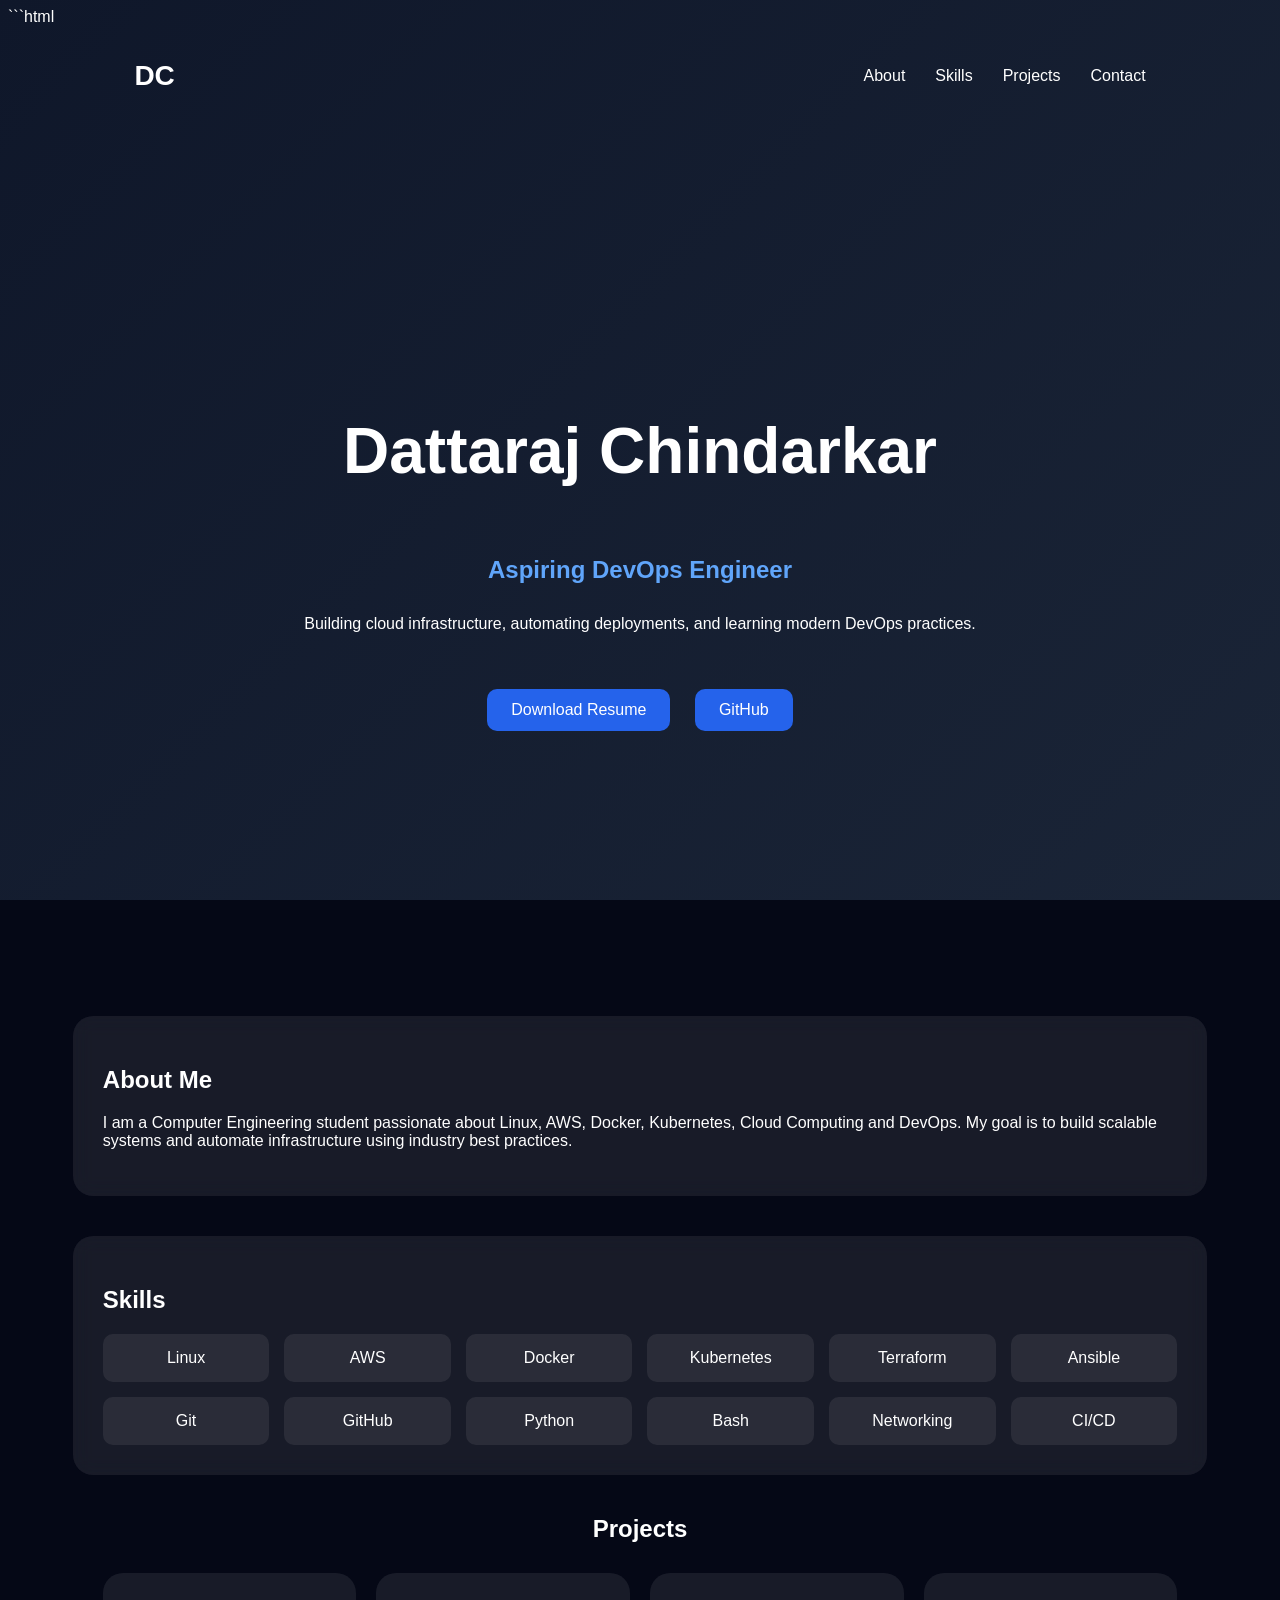
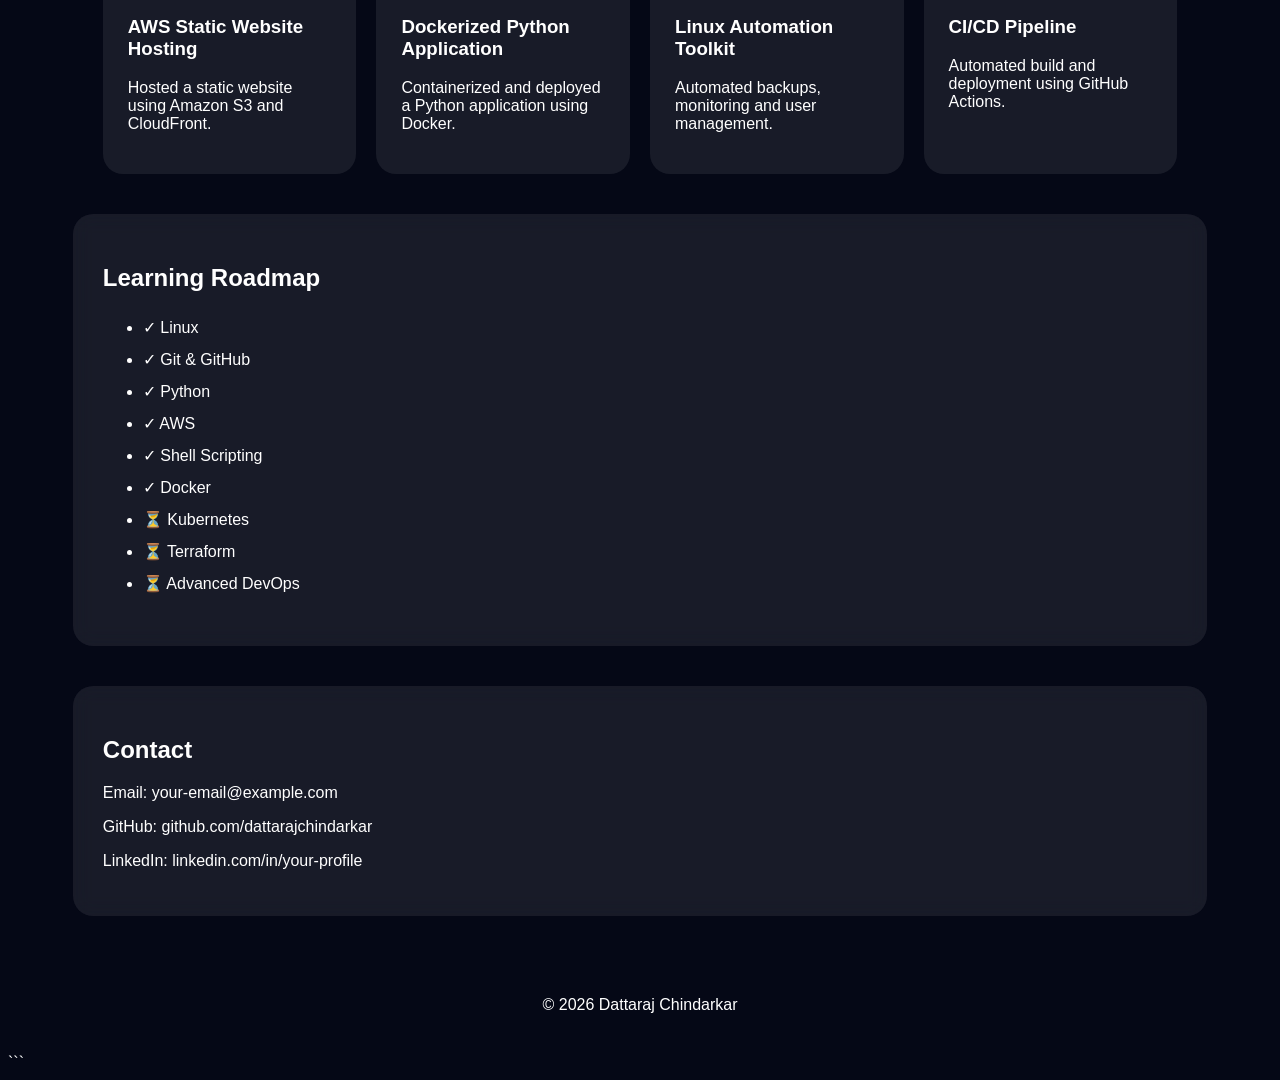
==== index.html @ cec2cd15 "adding files into main" ====
```html
<!DOCTYPE html>
<html lang="en">
<head>
    <meta charset="UTF-8">
    <meta name="viewport" content="width=device-width, initial-scale=1.0">
    <title>Dattaraj Chindarkar | DevOps Portfolio</title>
    <link rel="stylesheet" href="style.css">
</head>
<body>

<div class="background"></div>

<nav>
    <div class="logo">DC</div>

    <ul>
        <li><a href="#about">About</a></li>
        <li><a href="#skills">Skills</a></li>
        <li><a href="#projects">Projects</a></li>
        <li><a href="#contact">Contact</a></li>
    </ul>
</nav>

<section class="hero">

    <h1>Dattaraj Chindarkar</h1>

    <h2>Aspiring DevOps Engineer</h2>

    <p>
        Building cloud infrastructure, automating deployments,
        and learning modern DevOps practices.
    </p>

    <div class="buttons">
        <a href="#">Download Resume</a>
        <a href="https://github.com/dattarajchindarkar" target="_blank">GitHub</a>
    </div>

</section>

<section id="about" class="glass">
    <h2>About Me</h2>

    <p>
        I am a Computer Engineering student passionate about Linux,
        AWS, Docker, Kubernetes, Cloud Computing and DevOps.
        My goal is to build scalable systems and automate
        infrastructure using industry best practices.
    </p>
</section>

<section id="skills" class="glass">

    <h2>Skills</h2>

    <div class="skills-grid">

        <div>Linux</div>
        <div>AWS</div>
        <div>Docker</div>
        <div>Kubernetes</div>
        <div>Terraform</div>
        <div>Ansible</div>
        <div>Git</div>
        <div>GitHub</div>
        <div>Python</div>
        <div>Bash</div>
        <div>Networking</div>
        <div>CI/CD</div>

    </div>

</section>

<section id="projects">

    <h2 class="title">Projects</h2>

    <div class="project-container">

        <div class="project-card">
            <h3>AWS Static Website Hosting</h3>
            <p>
                Hosted a static website using Amazon S3 and CloudFront.
            </p>
        </div>

        <div class="project-card">
            <h3>Dockerized Python Application</h3>
            <p>
                Containerized and deployed a Python application using Docker.
            </p>
        </div>

        <div class="project-card">
            <h3>Linux Automation Toolkit</h3>
            <p>
                Automated backups, monitoring and user management.
            </p>
        </div>

        <div class="project-card">
            <h3>CI/CD Pipeline</h3>
            <p>
                Automated build and deployment using GitHub Actions.
            </p>
        </div>

    </div>

</section>

<section class="glass">

    <h2>Learning Roadmap</h2>

    <ul class="roadmap">
        <li>✓ Linux</li>
        <li>✓ Git & GitHub</li>
        <li>✓ Python</li>
        <li>✓ AWS</li>
        <li>✓ Shell Scripting</li>
        <li>✓ Docker</li>
        <li>⏳ Kubernetes</li>
        <li>⏳ Terraform</li>
        <li>⏳ Advanced DevOps</li>
    </ul>

</section>

<section id="contact" class="glass">

    <h2>Contact</h2>

    <p>Email: your-email@example.com</p>
    <p>GitHub: github.com/dattarajchindarkar</p>
    <p>LinkedIn: linkedin.com/in/your-profile</p>

</section>

<footer>
    © 2026 Dattaraj Chindarkar
</footer>

<script src="script.js"></script>

</body>
</html>
```
---- style.css ----
```css
*{
    margin:0;
    padding:0;
    box-sizing:border-box;
}

html{
    scroll-behavior:smooth;
}

body{
    font-family:Segoe UI,sans-serif;
    background:#050816;
    color:white;
}

.background{
    position:fixed;
    inset:0;
    z-index:-1;
    background:linear-gradient(
    -45deg,
    #0f172a,
    #111827,
    #1e293b,
    #0f172a);
    background-size:400% 400%;
    animation:bg 15s ease infinite;
}

@keyframes bg{
    0%{background-position:0% 50%;}
    50%{background-position:100% 50%;}
    100%{background-position:0% 50%;}
}

nav{
    display:flex;
    justify-content:space-between;
    align-items:center;
    padding:25px 10%;
}

.logo{
    font-size:28px;
    font-weight:bold;
}

nav ul{
    display:flex;
    list-style:none;
    gap:30px;
}

nav a{
    color:white;
    text-decoration:none;
}

.hero{
    min-height:90vh;
    display:flex;
    flex-direction:column;
    justify-content:center;
    align-items:center;
    text-align:center;
    padding:20px;
}

.hero h1{
    font-size:4rem;
}

.hero h2{
    color:#60a5fa;
    margin:15px 0;
}

.hero p{
    max-width:700px;
}

.buttons{
    margin-top:30px;
}

.buttons a{
    display:inline-block;
    margin:10px;
    padding:12px 24px;
    text-decoration:none;
    border-radius:10px;
    background:#2563eb;
    color:white;
}

.glass{
    width:85%;
    margin:40px auto;
    padding:30px;
    border-radius:20px;
    background:rgba(255,255,255,0.08);
    backdrop-filter:blur(10px);
}

.skills-grid{
    margin-top:20px;
    display:grid;
    grid-template-columns:repeat(auto-fit,minmax(150px,1fr));
    gap:15px;
}

.skills-grid div{
    padding:15px;
    text-align:center;
    border-radius:10px;
    background:rgba(255,255,255,0.08);
}

.title{
    text-align:center;
    margin-bottom:30px;
}

.project-container{
    width:85%;
    margin:auto;
    display:grid;
    grid-template-columns:repeat(auto-fit,minmax(250px,1fr));
    gap:20px;
}

.project-card{
    background:rgba(255,255,255,0.08);
    padding:25px;
    border-radius:20px;
}

.roadmap{
    margin-top:15px;
    line-height:2;
}

footer{
    text-align:center;
    padding:40px;
}
```
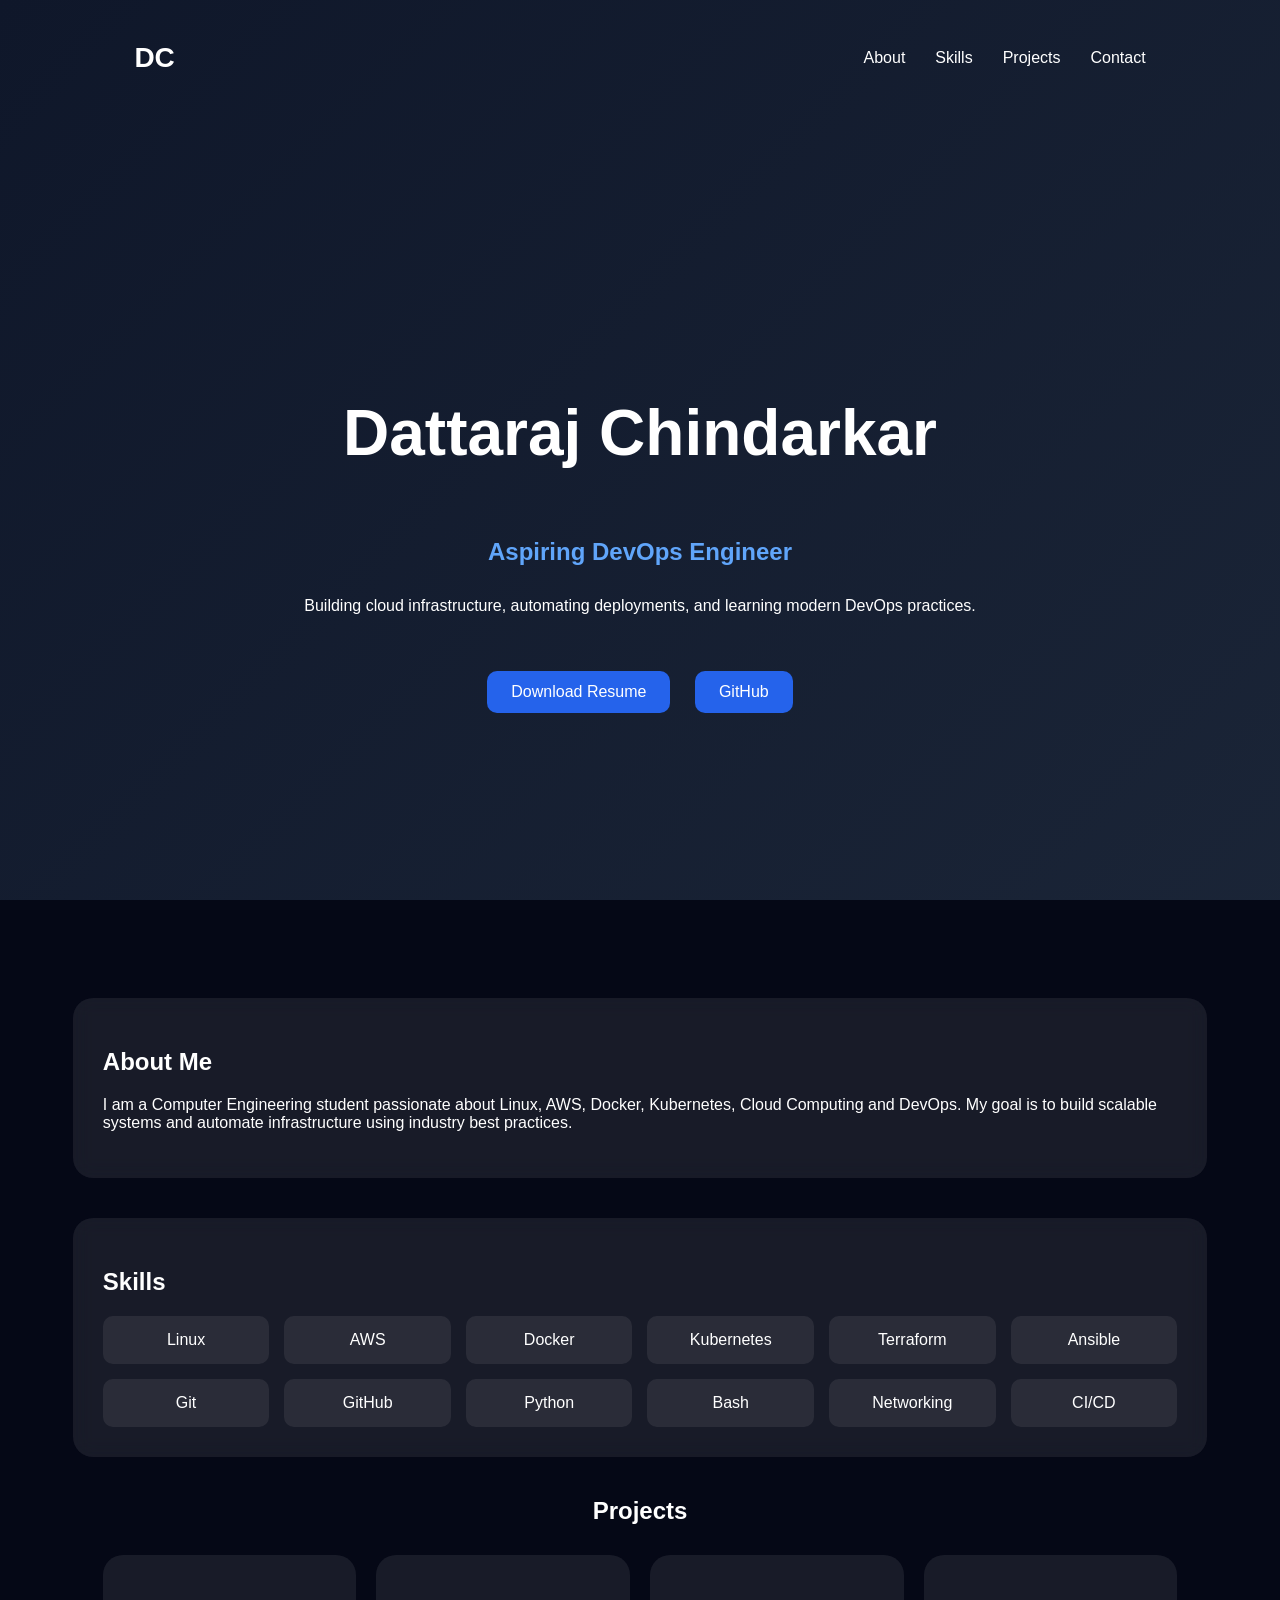
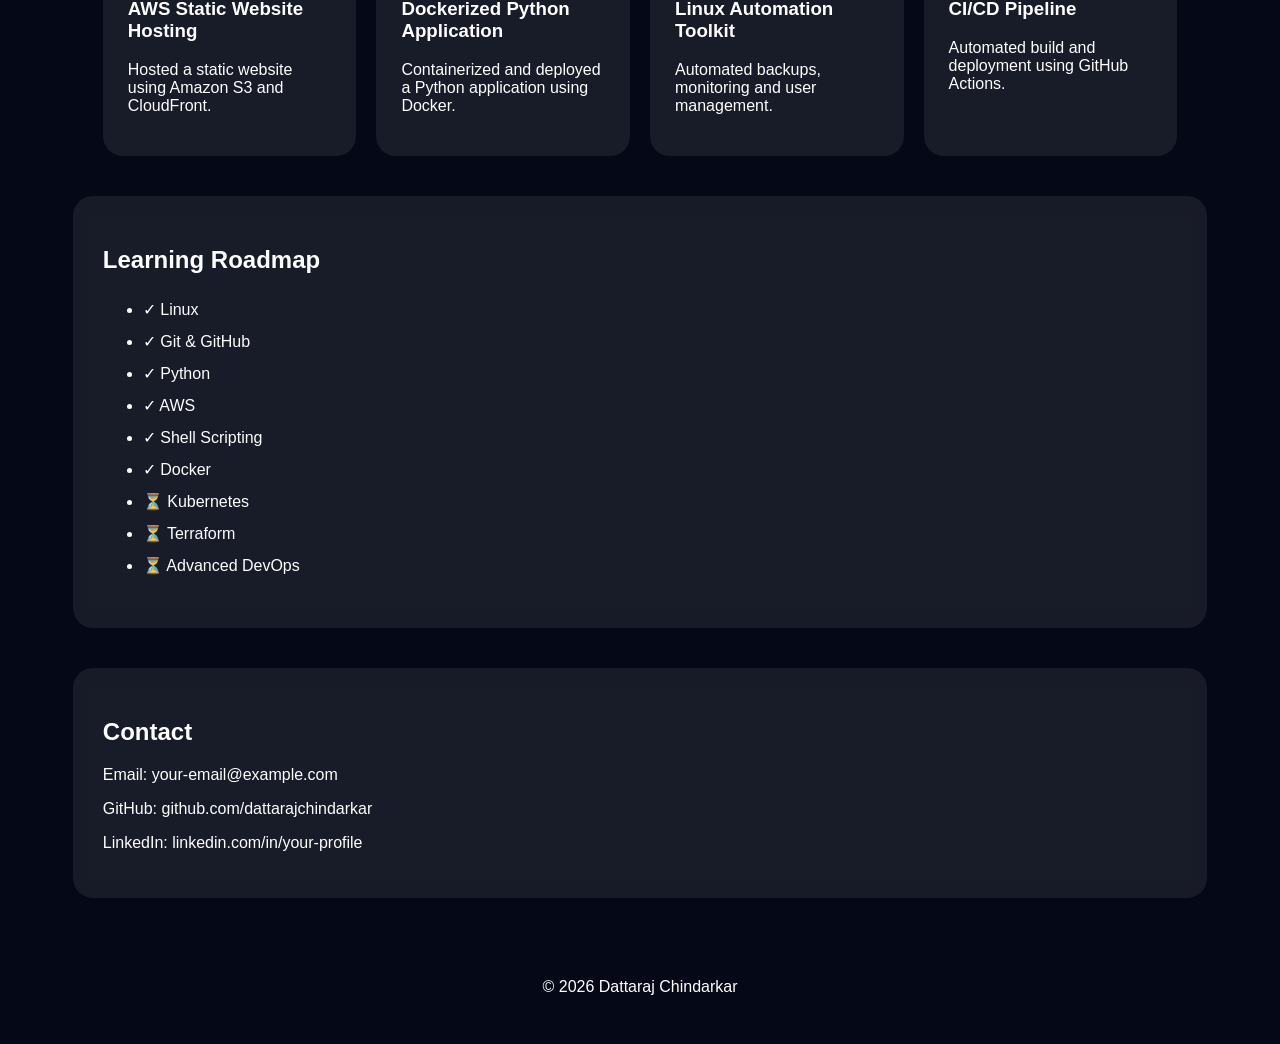
==== commit 694ad33f: "Clean up HTML by removing code block markers Removed unnecessary code block formatting from HTML." ====
--- a/index.html
+++ b/index.html
@@ -1,4 +1,3 @@
-```html
 <!DOCTYPE html>
 <html lang="en">
 <head>
@@ -148,6 +147,5 @@
 
 </body>
 </html>
-```
 
 
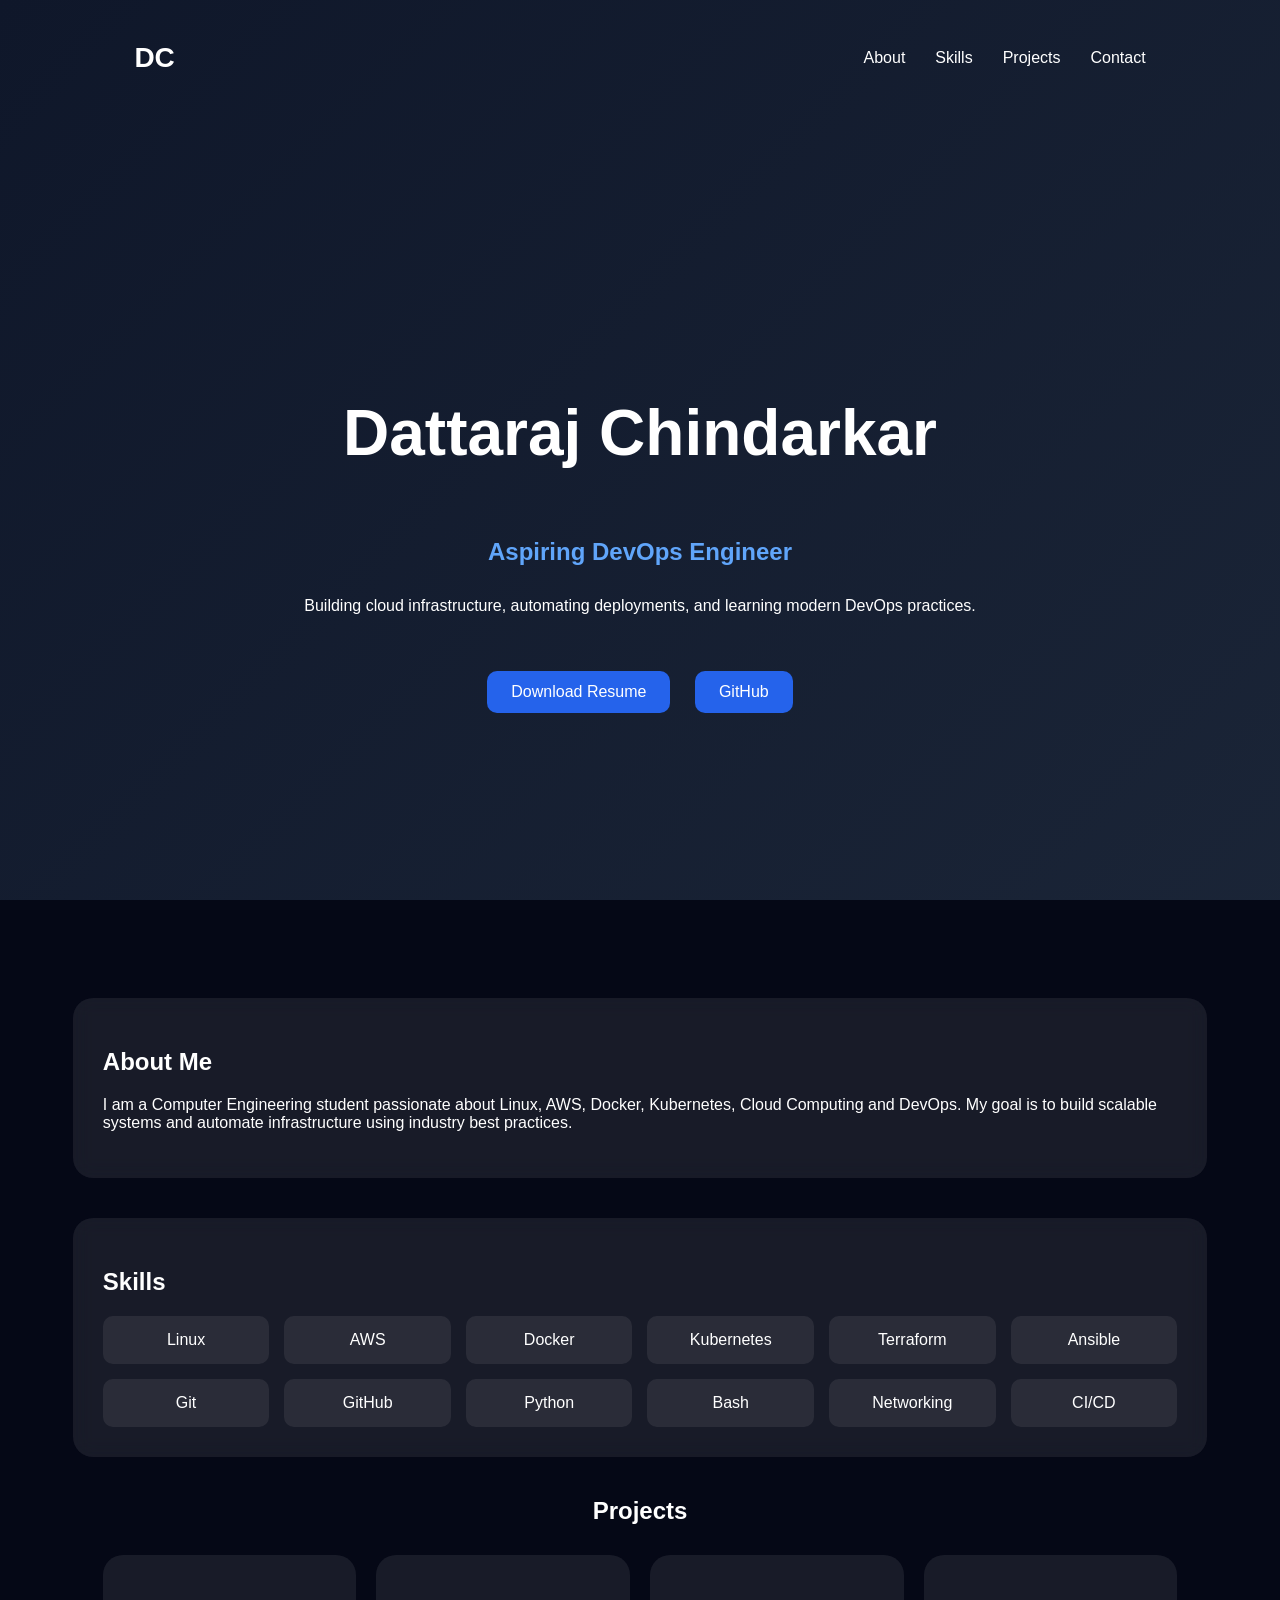
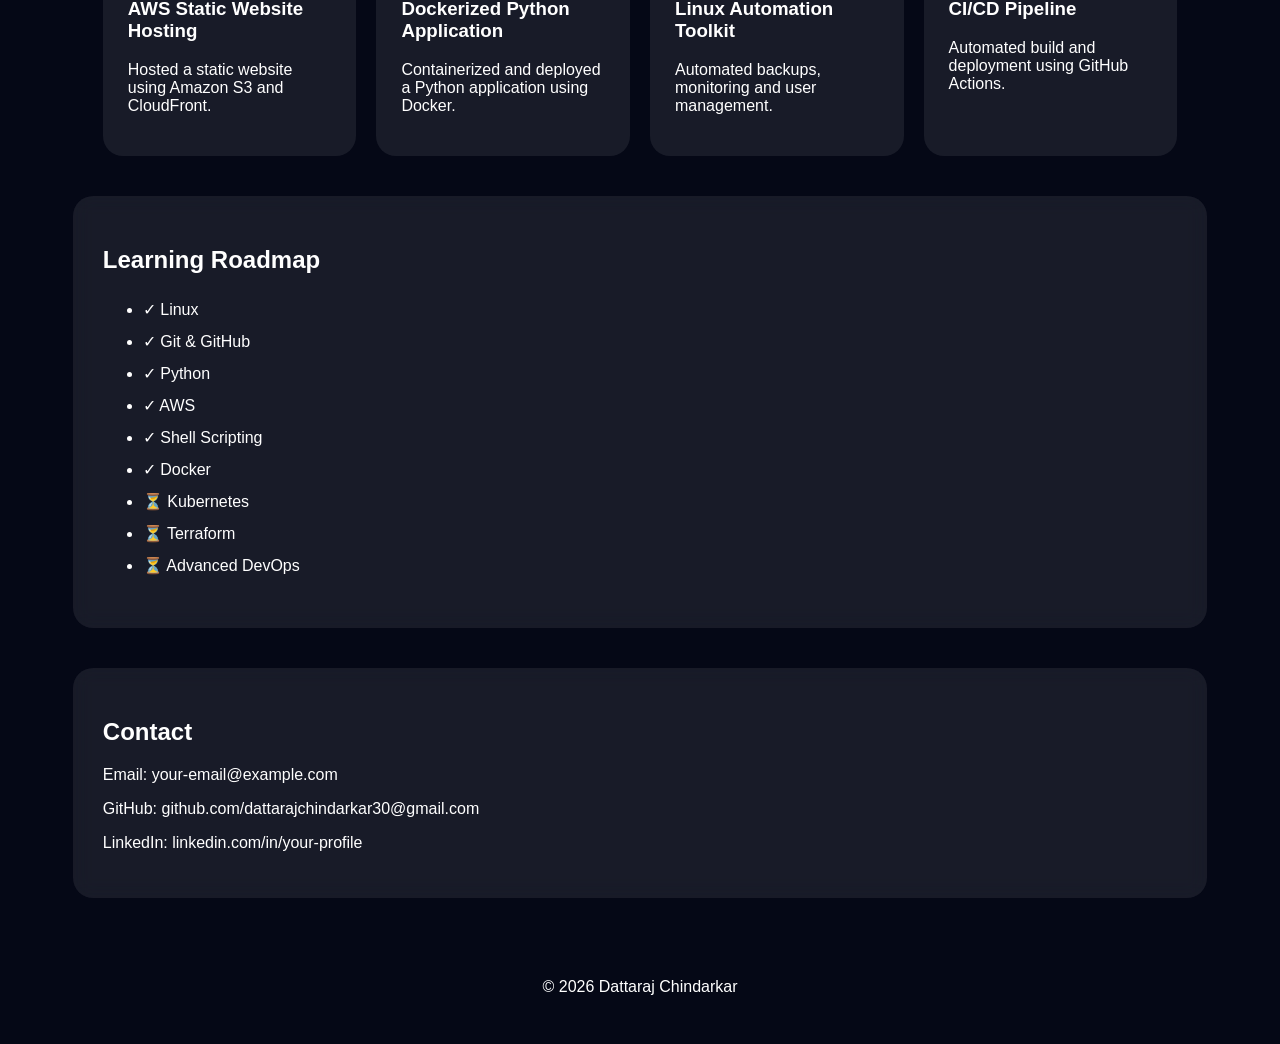
==== commit f723e34f: "Update GitHub link in contact section" ====
--- a/index.html
+++ b/index.html
@@ -134,7 +134,7 @@
     <h2>Contact</h2>
 
     <p>Email: your-email@example.com</p>
-    <p>GitHub: github.com/dattarajchindarkar</p>
+    <p>GitHub: github.com/dattarajchindarkar30@gmail.com</p>
     <p>LinkedIn: linkedin.com/in/your-profile</p>
 
 </section>
